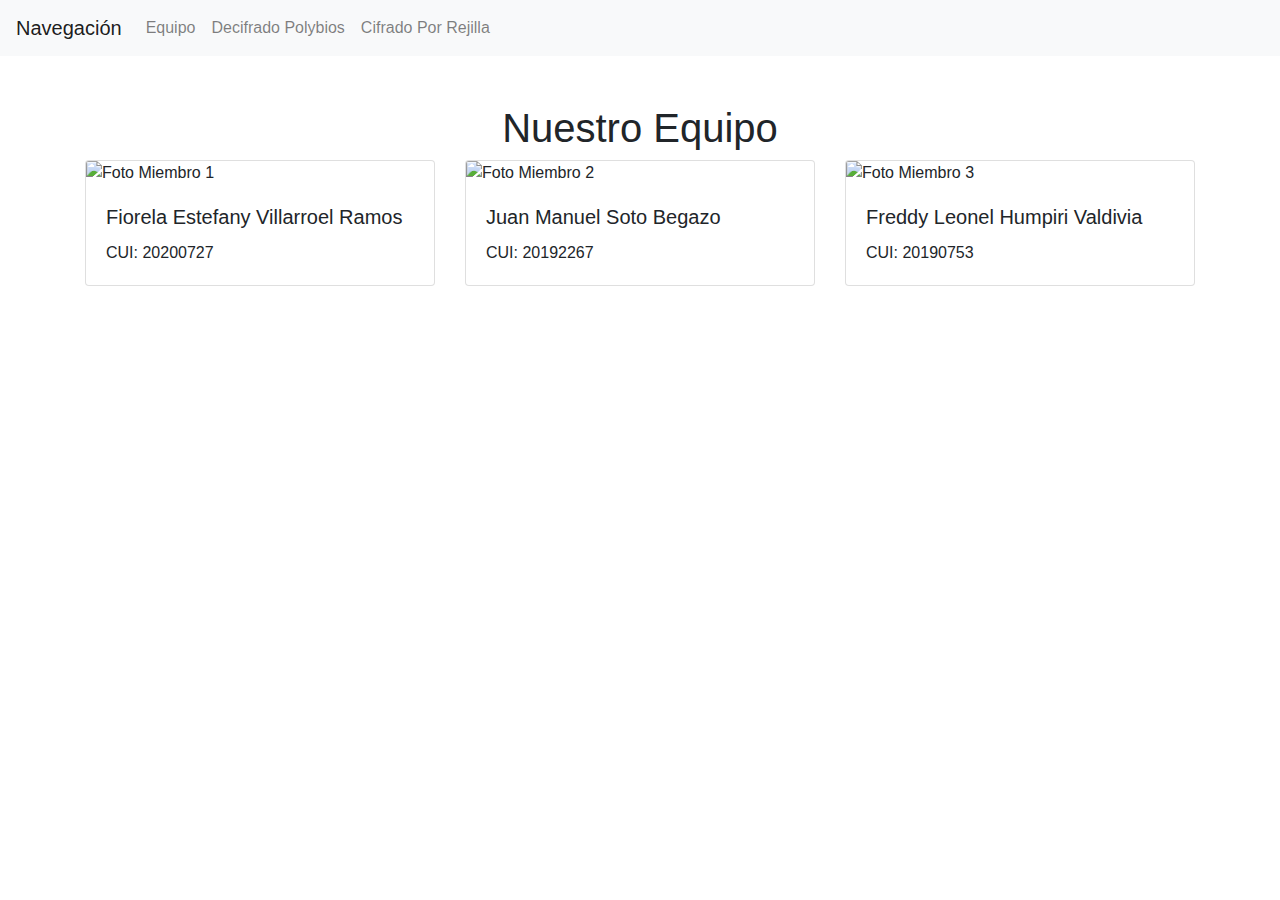
==== index.html @ aa87727b "fixing" ====
<!DOCTYPE html>
<html>
<head>
    <meta charset="UTF-8">
    <title>Equipo</title>
    <link rel="stylesheet" href="https://maxcdn.bootstrapcdn.com/bootstrap/4.5.2/css/bootstrap.min.css">
</head>
<body>
    <nav class="navbar navbar-expand-lg navbar-light bg-light">
        <a class="navbar-brand" href="#">Navegación</a>
        <div class="collapse navbar-collapse" id="navbarNav">
            <ul class="navbar-nav">
                <li class="nav-item">
                    <a class="nav-link" href="index.html">Equipo</a>
                </li>
                <li class="nav-item">
                    <a class="nav-link" href="polybios.html">Decifrado Polybios</a>
                </li>
                <li class="nav-item">
                    <a class="nav-link" href="rejilla.html">Cifrado Por Rejilla</a>
                </li>
            </ul>
        </div>
    </nav>

    <div class="container mt-5">
        <h1 class="text-center">Nuestro Equipo</h1>
        <div class="row">
            <div class="col-lg-4 mb-4">
                <div class="card">
                    <img src="img/member1.jpg" class="card-img-top" alt="Foto Miembro 1">
                    <div class="card-body">
                        <h5 class="card-title">Fiorela Estefany Villarroel Ramos</h5>
                        <p class="card-text">CUI: 20200727</p>
                    </div>
                </div>
            </div>
            <div class="col-lg-4 mb-4">
                <div class="card">
                    <img src="img/member2.jpg" class="card-img-top" alt="Foto Miembro 2">
                    <div class="card-body">
                        <h5 class="card-title">Juan Manuel Soto Begazo</h5>
                        <p class="card-text">CUI: 20192267</p>
                    </div>
                </div>
            </div>
            <div class="col-lg-4 mb-4">
                <div class="card">
                    <img src="img/member3.jpg" class="card-img-top" alt="Foto Miembro 3">
                    <div class="card-body">
                        <h5 class="card-title">Freddy Leonel Humpiri Valdivia</h5>
                        <p class="card-text">CUI: 20190753</p>
                    </div>
                </div>
            </div>
            <!-- Agrega más miembros del equipo según sea necesario -->
        </div>
    </div>
</body>
</html>
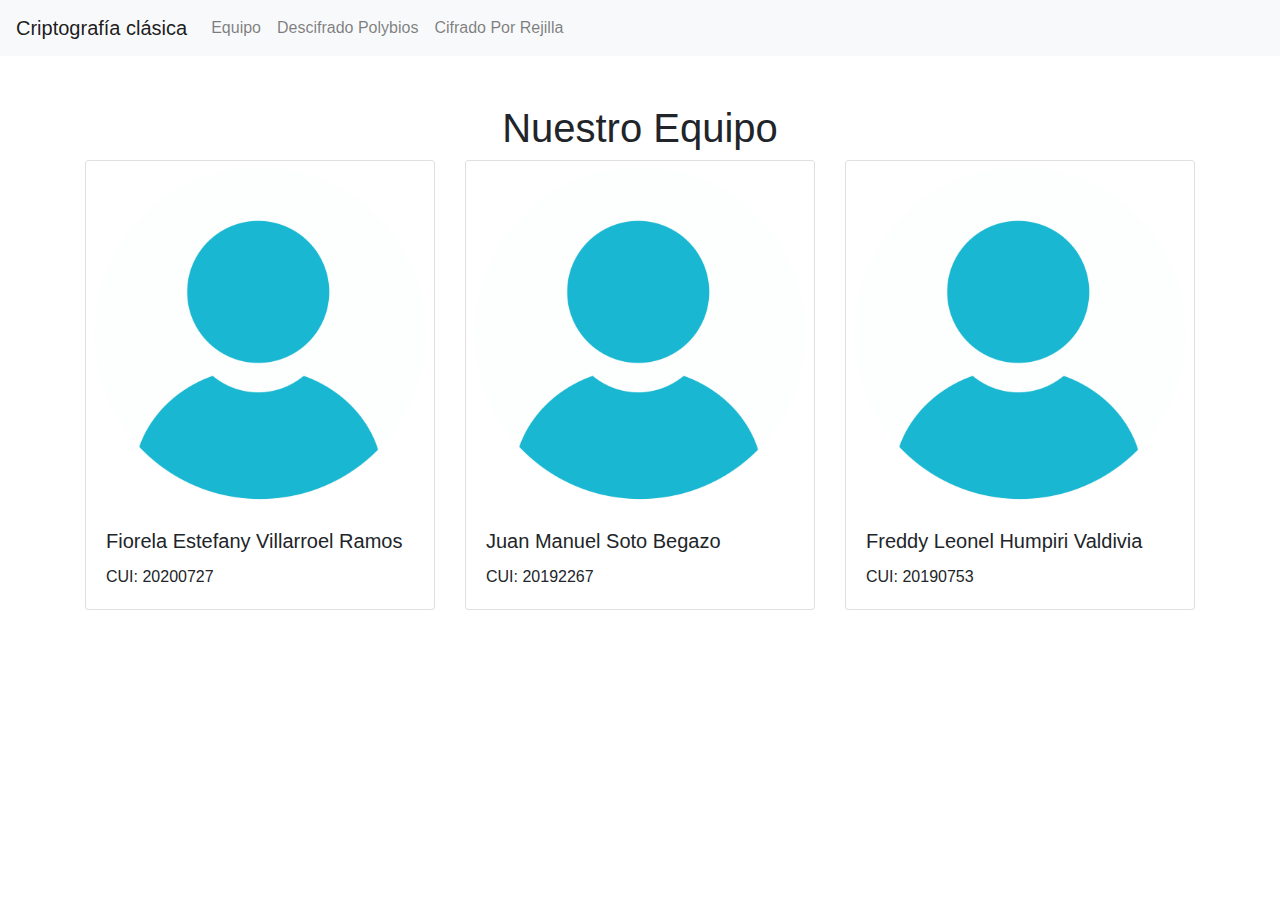
==== commit d4b02c83: "modify html" ====
--- a/index.html
+++ b/index.html
@@ -7,14 +7,14 @@
 </head>
 <body>
     <nav class="navbar navbar-expand-lg navbar-light bg-light">
-        <a class="navbar-brand" href="#">Navegación</a>
+        <a class="navbar-brand" href="#">Criptografía clásica</a>
         <div class="collapse navbar-collapse" id="navbarNav">
             <ul class="navbar-nav">
                 <li class="nav-item">
                     <a class="nav-link" href="index.html">Equipo</a>
                 </li>
                 <li class="nav-item">
-                    <a class="nav-link" href="polybios.html">Decifrado Polybios</a>
+                    <a class="nav-link" href="polybios.html">Descifrado Polybios</a>
                 </li>
                 <li class="nav-item">
                     <a class="nav-link" href="rejilla.html">Cifrado Por Rejilla</a>
@@ -37,7 +37,7 @@
             </div>
             <div class="col-lg-4 mb-4">
                 <div class="card">
-                    <img src="img/member2.jpg" class="card-img-top" alt="Foto Miembro 2">
+                    <img src="img/member1.jpg" class="card-img-top" alt="Foto Miembro 2">
                     <div class="card-body">
                         <h5 class="card-title">Juan Manuel Soto Begazo</h5>
                         <p class="card-text">CUI: 20192267</p>
